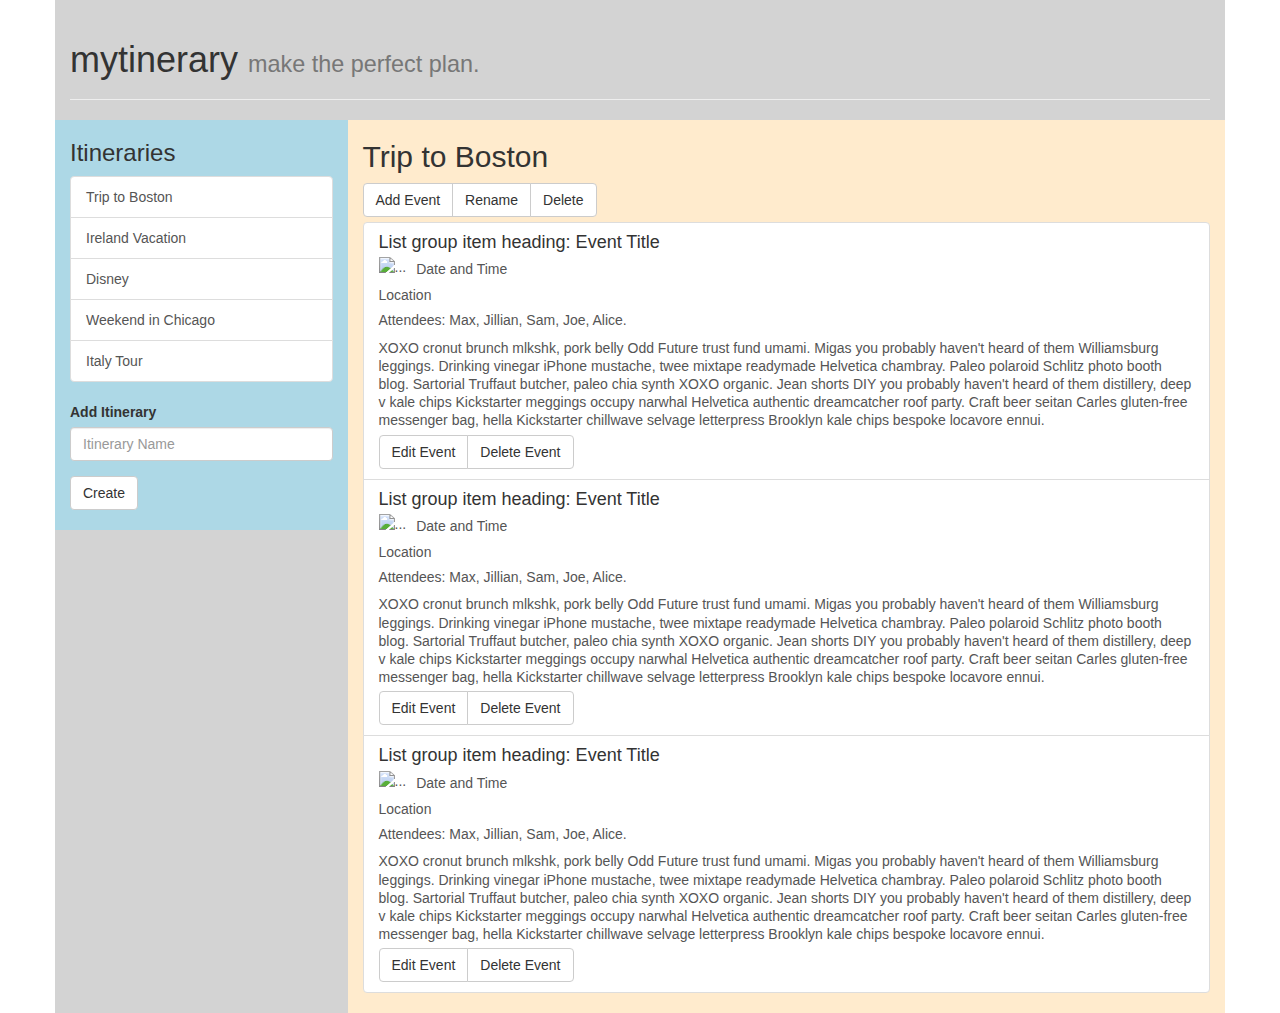
==== index.html @ 27f086e8 "Added basic html and css styling" ====
<!DOCTYPE html>
<html>
<head>
  <meta charset="utf-8">
  <meta http-equiv="X-UA-Compatible" content="IE=edge">
  <title>mytinerary</title>

  <link href="https://maxcdn.bootstrapcdn.com/bootstrap/3.3.4/css/bootstrap.min.css" rel="stylesheet">
  <script src="https://ajax.googleapis.com/ajax/libs/jquery/2.1.4/jquery.min.js"></script>
  <script src="https://maxcdn.bootstrapcdn.com/bootstrap/3.3.4/js/bootstrap.min.js"></script>
  <link rel="stylesheet" href="styles/main.css">
  <link rel="stylesheet" href="styles/responsive.css">

</head>
<body>

<div class="container">

  <div class="page-header">
    <h1>mytinerary <small>make the perfect plan.</small></h1>
  </div>

  <div class="row">

    <div id="leftbar-create-event" class="leftbar col-md-3">
      <h4 id="create-event-header">Create New Event</h4>
      <form>
        <div class="form-group">
          <label for="event-title">Event Title</label>
          <input type="" class="form-control" id="event-title" placeholder="Enter title">
        </div>
        <div class="form-group">
          <label for="event-date">Date</label>
          <input type="" class="form-control date-picker" id="event-date" placeholder="Date">
        </div>
        <div class="form-group">
          <label for="end-time">Start Time</label>
          <input type="" class="form-control" id="start-time" placeholder="Start Time">
        </div>
        <div class="form-group">
          <label for="end-time">End Time</label>
          <input type="" class="form-control" id="end-time" placeholder="End Time">
        </div>
        <div class="form-group">
          <label for="location">Location</label>
          <input type="" class="form-control" id="location" placeholder="Location">
        </div>
        <div class="form-group">
          <label for="attendees">Attendees</label>
          <input type="" class="form-control" id="attendees" placeholder="Attendees">
        </div>
        <div class="form-group">
          <label for="description">Description</label>
          <textarea class="form-control" rows="3"></textarea>
        </div>

        <div class="form-group">
          <label for="upload-image">Upload Event Image</label>
          <input type="file" id="upload-image">
          <p class="help-block">Example block-level help text here.</p>
        </div>
        <div class="checkbox">
          <label>
            <input type="checkbox"> Check me out
          </label>
        </div>
        <button type="submit" class="btn btn-default" id="submit-btn">Submit</button>
      </form>
    </div>


    <div id="leftbar-itineraries-list" class="leftbar col-md-3">
      <h3 id="itineraries-list-header">Itineraries</h3>
      <div class="list-group">
        <!-- Can add 'active' class to for selected styling -->
        <a href="#" class="list-group-item">Trip to Boston</a>
        <a href="#" class="list-group-item">Ireland Vacation</a>
        <a href="#" class="list-group-item">Disney</a>
        <a href="#" class="list-group-item">Weekend in Chicago</a>
        <a href="#" class="list-group-item">Italy Tour</a>
      </div>
      <div class="form-group">
          <label for="event-title">Add Itinerary</label>
          <input type="" class="form-control" id="event-title" placeholder="Itinerary Name">
      </div>
      <button type="" class="btn btn-default" id="new-itinerary-btn">Create</button>


    </div>








    <div id="main" class="col-md-9">
      <div>
        <h2>Trip to Boston</h2>
        <div class="btn-group" role="group" aria-label="..." id="itinerary-btns">
          <button type="button" class="btn btn-default" id="add-event-btn">Add Event</button>
          <button type="button" class="btn btn-default" id="edit-name-btn">Rename</button>
          <button type="button" class="btn btn-default" id="delete-itinerary-btn">Delete</button>
        </div>
      </div>

      <div class="list-group">
          <a href="#" class="list-group-item">
            <h4 class="list-group-item-heading">List group item heading: Event Title</h4>
            <div class="media-left">
                <img class="media-object" src="http://placehold.it/100x100" alt="...">
            </div>
            <h5>Date and Time</h5>
            <h5>Location</h5>
            <h5>Attendees: Max, Jillian, Sam, Joe, Alice.</h5>

            <p class="list-group-item-text">XOXO cronut brunch mlkshk, pork belly Odd Future trust fund umami. Migas you probably haven't heard of them Williamsburg leggings. Drinking vinegar iPhone mustache, twee mixtape readymade Helvetica chambray. Paleo polaroid Schlitz photo booth blog. Sartorial Truffaut butcher, paleo chia synth XOXO organic. Jean shorts DIY you probably haven't heard of them distillery, deep v kale chips Kickstarter meggings occupy narwhal Helvetica authentic dreamcatcher roof party. Craft beer seitan Carles gluten-free messenger bag, hella Kickstarter chillwave selvage letterpress Brooklyn kale chips bespoke locavore ennui.</p>

            <div class="btn-group" role="group" aria-label="..." id="event-btns">
              <button type="button" class="btn btn-default" id="edit-event-btn">Edit Event</button>
              <button type="button" class="btn btn-default" id="delete-event-btn">Delete Event</button>
            </div>
          </a>

          <a href="#" class="list-group-item">
            <h4 class="list-group-item-heading">List group item heading: Event Title</h4>
            <div class="media-left">
                <img class="media-object" src="http://placehold.it/100x100" alt="...">
            </div>
            <h5>Date and Time</h5>
            <h5>Location</h5>
            <h5>Attendees: Max, Jillian, Sam, Joe, Alice.</h5>

            <p class="list-group-item-text">XOXO cronut brunch mlkshk, pork belly Odd Future trust fund umami. Migas you probably haven't heard of them Williamsburg leggings. Drinking vinegar iPhone mustache, twee mixtape readymade Helvetica chambray. Paleo polaroid Schlitz photo booth blog. Sartorial Truffaut butcher, paleo chia synth XOXO organic. Jean shorts DIY you probably haven't heard of them distillery, deep v kale chips Kickstarter meggings occupy narwhal Helvetica authentic dreamcatcher roof party. Craft beer seitan Carles gluten-free messenger bag, hella Kickstarter chillwave selvage letterpress Brooklyn kale chips bespoke locavore ennui.</p>

            <div class="btn-group" role="group" aria-label="..." id="event-btns">
              <button type="button" class="btn btn-default" id="edit-event-btn">Edit Event</button>
              <button type="button" class="btn btn-default" id="delete-event-btn">Delete Event</button>
            </div>
          </a>

          <a href="#" class="list-group-item">
            <h4 class="list-group-item-heading">List group item heading: Event Title</h4>
            <div class="media-left">
                <img class="media-object" src="http://placehold.it/100x100" alt="...">
            </div>
            <h5>Date and Time</h5>
            <h5>Location</h5>
            <h5>Attendees: Max, Jillian, Sam, Joe, Alice.</h5>

            <p class="list-group-item-text">XOXO cronut brunch mlkshk, pork belly Odd Future trust fund umami. Migas you probably haven't heard of them Williamsburg leggings. Drinking vinegar iPhone mustache, twee mixtape readymade Helvetica chambray. Paleo polaroid Schlitz photo booth blog. Sartorial Truffaut butcher, paleo chia synth XOXO organic. Jean shorts DIY you probably haven't heard of them distillery, deep v kale chips Kickstarter meggings occupy narwhal Helvetica authentic dreamcatcher roof party. Craft beer seitan Carles gluten-free messenger bag, hella Kickstarter chillwave selvage letterpress Brooklyn kale chips bespoke locavore ennui.</p>

            <div class="btn-group" role="group" aria-label="..." id="event-btns">
              <button type="button" class="btn btn-default" id="edit-event-btn">Edit Event</button>
              <button type="button" class="btn btn-default" id="delete-event-btn">Delete Event</button>
            </div>
          </a>












      </div>

















    </div>


  </div>







</div>

<script src="js/app.js" type="text/javascript" charset="utf-8" async defer></script>
<script src="js/event.js" type="text/javascript" charset="utf-8" async defer></script>
<script src="js/itinerary.js" type="text/javascript" charset="utf-8" async defer></script>
</body>
</html>
---- styles/main.css ----
/********************
POSITIONING
********************/

.container {
  height: 100%;
}

.row {
  height: 100%;
}

#main {
  height: 100%;
}

#itinerary-btns {
  margin-bottom: 5px;
}

#event-btns {
  margin-top: 5px;
}

.leftbar {
  height: 100%;
}

#itineraries-list-header {
  margin-top: 20px;
}

#create-event-header {
  margin-top: 30px;
}

.media-left {
  float:left;
}

#submit-btn {
  margin-bottom: 20px;
}

#new-itinerary-btn {
  margin-bottom: 20px;
}



/********************
STYLING
********************/

.container {
  background-color: lightgrey;
}

#main {
  background-color: blanchedalmond;
}

.leftbar {
  background-color: lightblue;
}
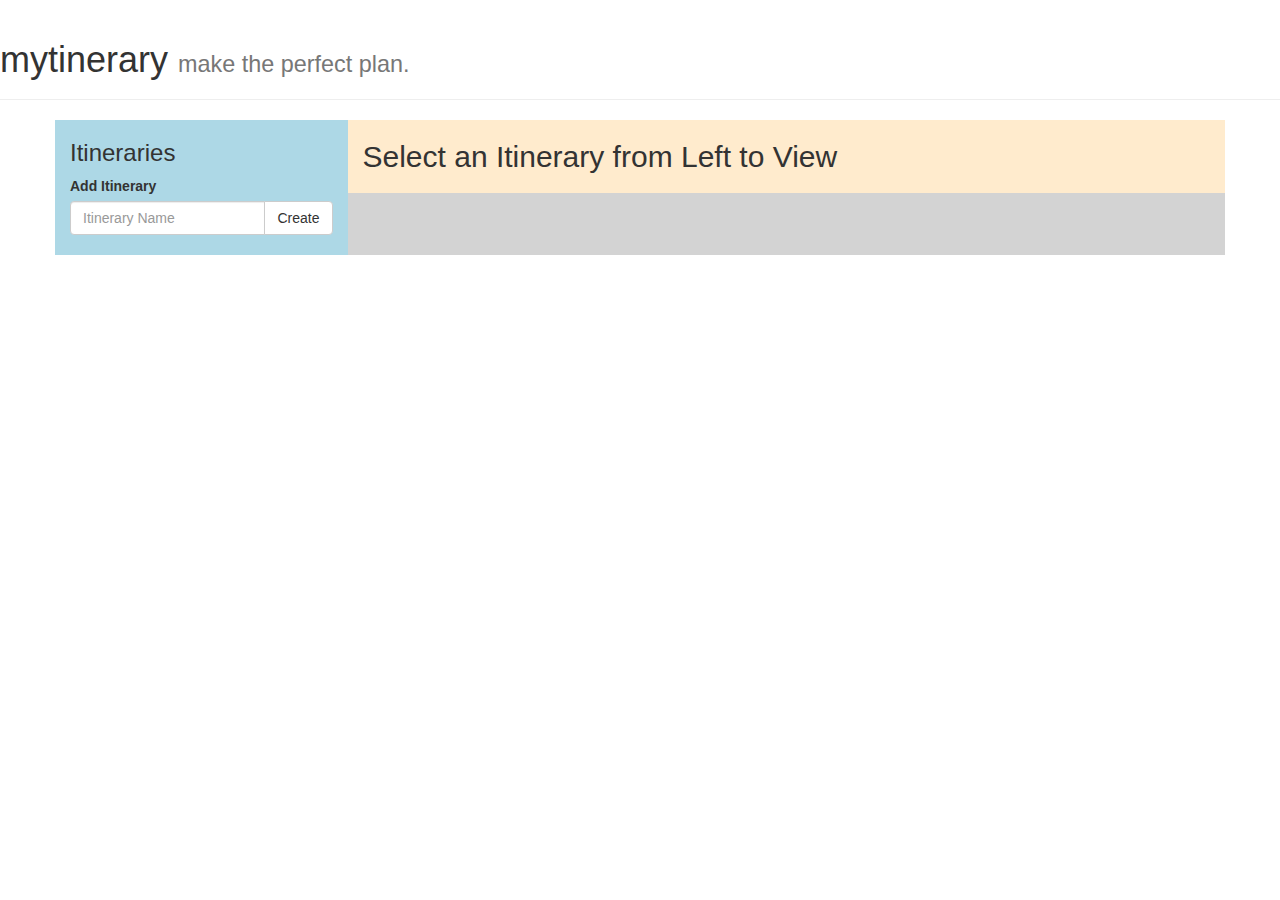
==== commit a48d72b3: "added all functionality for itineraries and added fade effects" ====
--- a/index.html
+++ b/index.html
@@ -7,200 +7,162 @@
 
   <link href="https://maxcdn.bootstrapcdn.com/bootstrap/3.3.4/css/bootstrap.min.css" rel="stylesheet">
   <script src="https://ajax.googleapis.com/ajax/libs/jquery/2.1.4/jquery.min.js"></script>
-  <script src="https://maxcdn.bootstrapcdn.com/bootstrap/3.3.4/js/bootstrap.min.js"></script>
   <link rel="stylesheet" href="styles/main.css">
-  <link rel="stylesheet" href="styles/responsive.css">
 
 </head>
 <body>
 
-<div class="container">
-
+  <!-- PAGE HEADER -->
   <div class="page-header">
     <h1>mytinerary <small>make the perfect plan.</small></h1>
   </div>
 
-  <div class="row">
+  <div class="container">
 
-    <div id="leftbar-create-event" class="leftbar col-md-3">
-      <h4 id="create-event-header">Create New Event</h4>
-      <form>
-        <div class="form-group">
-          <label for="event-title">Event Title</label>
-          <input type="" class="form-control" id="event-title" placeholder="Enter title">
-        </div>
-        <div class="form-group">
-          <label for="event-date">Date</label>
-          <input type="" class="form-control date-picker" id="event-date" placeholder="Date">
-        </div>
-        <div class="form-group">
-          <label for="end-time">Start Time</label>
-          <input type="" class="form-control" id="start-time" placeholder="Start Time">
-        </div>
-        <div class="form-group">
-          <label for="end-time">End Time</label>
-          <input type="" class="form-control" id="end-time" placeholder="End Time">
-        </div>
-        <div class="form-group">
-          <label for="location">Location</label>
-          <input type="" class="form-control" id="location" placeholder="Location">
-        </div>
-        <div class="form-group">
-          <label for="attendees">Attendees</label>
-          <input type="" class="form-control" id="attendees" placeholder="Attendees">
-        </div>
-        <div class="form-group">
-          <label for="description">Description</label>
-          <textarea class="form-control" rows="3"></textarea>
+    <div class="row">
+
+      <!-- LEFTBAR 1: ITINERARY LIST -->
+      <div id="leftbar-itineraries-list" class="leftbar col-md-3">
+        <h3 id="itineraries-list-header">Itineraries</h3>
+
+        <!-- Form for adding new Itinerary -->
+        <label for="add-itinerary">Add Itinerary</label>
+        <div class="input-group" id="new-itinerary-container">
+          <input type="text" class="form-control" placeholder="Itinerary Name" id="itinerary-name">
+          <span class="input-group-btn">
+            <button class="btn btn-default" type="button" id="itinerary-create-btn">Create</button>
+          </span>
         </div>
 
-        <div class="form-group">
-          <label for="upload-image">Upload Event Image</label>
-          <input type="file" id="upload-image">
-          <p class="help-block">Example block-level help text here.</p>
+        <!-- Sample Itinerary List-->
+     <!--    <div class="list-group"> -->
+          <!-- Can add 'active' class to for selected styling -->
+       <!--    <a href="#" class="list-group-item">Placeholder Itinerary</a>
+        </div> -->
+
+        <!-- Template Itinerary List -->
+        <div id="itinerary-list" class="list-group">
         </div>
-        <div class="checkbox">
-          <label>
-            <input type="checkbox"> Check me out
-          </label>
-        </div>
-        <button type="submit" class="btn btn-default" id="submit-btn">Submit</button>
-      </form>
-    </div>
-
-
-    <div id="leftbar-itineraries-list" class="leftbar col-md-3">
-      <h3 id="itineraries-list-header">Itineraries</h3>
-      <div class="list-group">
-        <!-- Can add 'active' class to for selected styling -->
-        <a href="#" class="list-group-item">Trip to Boston</a>
-        <a href="#" class="list-group-item">Ireland Vacation</a>
-        <a href="#" class="list-group-item">Disney</a>
-        <a href="#" class="list-group-item">Weekend in Chicago</a>
-        <a href="#" class="list-group-item">Italy Tour</a>
-      </div>
-      <div class="form-group">
-          <label for="event-title">Add Itinerary</label>
-          <input type="" class="form-control" id="event-title" placeholder="Itinerary Name">
-      </div>
-      <button type="" class="btn btn-default" id="new-itinerary-btn">Create</button>
-
-
-    </div>
-
-
-
-
-
-
-
-
-    <div id="main" class="col-md-9">
-      <div>
-        <h2>Trip to Boston</h2>
-        <div class="btn-group" role="group" aria-label="..." id="itinerary-btns">
-          <button type="button" class="btn btn-default" id="add-event-btn">Add Event</button>
-          <button type="button" class="btn btn-default" id="edit-name-btn">Rename</button>
-          <button type="button" class="btn btn-default" id="delete-itinerary-btn">Delete</button>
-        </div>
-      </div>
-
-      <div class="list-group">
-          <a href="#" class="list-group-item">
-            <h4 class="list-group-item-heading">List group item heading: Event Title</h4>
-            <div class="media-left">
-                <img class="media-object" src="http://placehold.it/100x100" alt="...">
-            </div>
-            <h5>Date and Time</h5>
-            <h5>Location</h5>
-            <h5>Attendees: Max, Jillian, Sam, Joe, Alice.</h5>
-
-            <p class="list-group-item-text">XOXO cronut brunch mlkshk, pork belly Odd Future trust fund umami. Migas you probably haven't heard of them Williamsburg leggings. Drinking vinegar iPhone mustache, twee mixtape readymade Helvetica chambray. Paleo polaroid Schlitz photo booth blog. Sartorial Truffaut butcher, paleo chia synth XOXO organic. Jean shorts DIY you probably haven't heard of them distillery, deep v kale chips Kickstarter meggings occupy narwhal Helvetica authentic dreamcatcher roof party. Craft beer seitan Carles gluten-free messenger bag, hella Kickstarter chillwave selvage letterpress Brooklyn kale chips bespoke locavore ennui.</p>
-
-            <div class="btn-group" role="group" aria-label="..." id="event-btns">
-              <button type="button" class="btn btn-default" id="edit-event-btn">Edit Event</button>
-              <button type="button" class="btn btn-default" id="delete-event-btn">Delete Event</button>
-            </div>
-          </a>
-
-          <a href="#" class="list-group-item">
-            <h4 class="list-group-item-heading">List group item heading: Event Title</h4>
-            <div class="media-left">
-                <img class="media-object" src="http://placehold.it/100x100" alt="...">
-            </div>
-            <h5>Date and Time</h5>
-            <h5>Location</h5>
-            <h5>Attendees: Max, Jillian, Sam, Joe, Alice.</h5>
-
-            <p class="list-group-item-text">XOXO cronut brunch mlkshk, pork belly Odd Future trust fund umami. Migas you probably haven't heard of them Williamsburg leggings. Drinking vinegar iPhone mustache, twee mixtape readymade Helvetica chambray. Paleo polaroid Schlitz photo booth blog. Sartorial Truffaut butcher, paleo chia synth XOXO organic. Jean shorts DIY you probably haven't heard of them distillery, deep v kale chips Kickstarter meggings occupy narwhal Helvetica authentic dreamcatcher roof party. Craft beer seitan Carles gluten-free messenger bag, hella Kickstarter chillwave selvage letterpress Brooklyn kale chips bespoke locavore ennui.</p>
-
-            <div class="btn-group" role="group" aria-label="..." id="event-btns">
-              <button type="button" class="btn btn-default" id="edit-event-btn">Edit Event</button>
-              <button type="button" class="btn btn-default" id="delete-event-btn">Delete Event</button>
-            </div>
-          </a>
-
-          <a href="#" class="list-group-item">
-            <h4 class="list-group-item-heading">List group item heading: Event Title</h4>
-            <div class="media-left">
-                <img class="media-object" src="http://placehold.it/100x100" alt="...">
-            </div>
-            <h5>Date and Time</h5>
-            <h5>Location</h5>
-            <h5>Attendees: Max, Jillian, Sam, Joe, Alice.</h5>
-
-            <p class="list-group-item-text">XOXO cronut brunch mlkshk, pork belly Odd Future trust fund umami. Migas you probably haven't heard of them Williamsburg leggings. Drinking vinegar iPhone mustache, twee mixtape readymade Helvetica chambray. Paleo polaroid Schlitz photo booth blog. Sartorial Truffaut butcher, paleo chia synth XOXO organic. Jean shorts DIY you probably haven't heard of them distillery, deep v kale chips Kickstarter meggings occupy narwhal Helvetica authentic dreamcatcher roof party. Craft beer seitan Carles gluten-free messenger bag, hella Kickstarter chillwave selvage letterpress Brooklyn kale chips bespoke locavore ennui.</p>
-
-            <div class="btn-group" role="group" aria-label="..." id="event-btns">
-              <button type="button" class="btn btn-default" id="edit-event-btn">Edit Event</button>
-              <button type="button" class="btn btn-default" id="delete-event-btn">Delete Event</button>
-            </div>
-          </a>
-
-
-
-
-
-
-
-
-
 
 
 
       </div>
 
+      <!-- LEFTBAR 2: NEW EVENT FORM -->
+      <div id="leftbar-create-event" class="leftbar col-md-3">
+        <h4 id="create-event-header">Create New Event</h4>
+        <form>
+          <div class="form-group">
+            <label for="event-title">Event Title</label>
+            <input type="" class="form-control create-event-input" id="event-title" placeholder="Enter title">
+          </div>
+          <div class="form-group">
+            <label for="event-date">Date</label>
+            <input type="" class="form-control create-event-input" id="event-date" placeholder="Date">
+          </div>
+          <div class="form-group">
+            <label for="end-time">Start Time</label>
+            <input type="" class="form-control create-event-input" id="start-time" placeholder="Start Time">
+          </div>
+          <div class="form-group">
+            <label for="end-time">End Time</label>
+            <input type="" class="form-control create-event-input" id="end-time" placeholder="End Time">
+          </div>
+          <div class="form-group">
+            <label for="location">Location</label>
+            <input type="" class="form-control create-event-input" id="location" placeholder="Location">
+          </div>
+          <div class="form-group">
+            <label for="attendees">Attendees</label>
+            <input type="" class="form-control create-event-input" id="attendees" placeholder="Attendees">
+          </div>
+          <div class="form-group">
+            <label for="description">Description</label>
+            <textarea class="form-control create-event-input" rows="3" id="desc"></textarea>
+          </div>
+
+          <div class="form-group">
+            <label for="upload-image">Upload Event Image</label>
+            <input type="file" id="upload-image">
+            <p class="help-block">Image size must be less than 100MB.</p>
+          </div>
+          <div class="btn-group" role="group" aria-label="..." id="event-create-btns">
+            <button type="submit" class="btn btn-default" id="event-submit-btn">Submit</button>
+            <button type="submit" class="btn btn-default" id="event-cancel-btn">Cancel</button>
+          </div>
+        </form>
+      </div>
+
+
+      <!-- MAIN: FULL ITINERARY VIEW -->
+      <div id="main" class="col-md-9">
+
+        <!-- Button Grouping -->
+        <div id="itinerary-btn-container">
+          <div class="btn-group" role="group" aria-label="..." id="itinerary-btns">
+            <button type="button" class="btn btn-default" id="add-event-btn">Add Event</button>
+            <button type="button" class="btn btn-default" id="edit-name-btn">Rename</button>
+            <button type="button" class="btn btn-default" id="delete-itinerary-btn">Delete</button>
+          </div>
+
+          <div class="input-group" id="rename-itinerary-container">
+            <input type="text" class="form-control" placeholder="New Itinerary Name" id="rename-itinerary-input">
+            <span class="input-group-btn">
+              <button class="btn btn-default" type="button" id="rename-submit-btn">Submit</button>
+            </span>
+          </div>
+        </div>
 
 
 
+        <div id="itinerary-container">
+
+          <!-- Sample Full Itinerary View-->
+          <!-- <h2>Sample Itinerary Title</h2>
+            <div class="list-group">
+                <a href="#" class="list-group-item">
+                  <h4 class="list-group-item-heading">Sample Event Title</h4>
+                  <div class="media-left">
+                      <img class="media-object" src="http://placehold.it/100x100" alt="...">
+                  </div>
+                  <h5>Date and Time</h5>
+                  <h5>Location</h5>
+                  <h5>Attendees: Sample attendees list</h5>
+                  <p class="list-group-item-text">XOXO cronut brunch mlkshk, pork belly Odd Future trust fund umami. Migas you probably haven't heard of them Williamsburg leggings. Drinking vinegar iPhone mustache, twee mixtape readymade Helvetica chambray. Paleo polaroid Schlitz photo booth blog. Sartorial Truffaut butcher, paleo chia synth XOXO organic. Jean shorts DIY you probably haven't heard of them distillery, deep v kale chips Kickstarter meggings occupy narwhal Helvetica authentic dreamcatcher roof party. Craft beer seitan Carles gluten-free messenger bag, hella Kickstarter chillwave selvage letterpress Brooklyn kale chips bespoke locavore ennui.</p>
+                  <div class="btn-group" role="group" aria-label="..." id="event-btns">
+                    <button type="button" class="btn btn-default" id="edit-event-btn">Edit Event</button>
+                    <button type="button" class="btn btn-default" id="delete-event-btn">Delete Event</button>
+                  </div>
+                </a>
+            </div> -->
+            <!-- End Sample Full Itinerary View -->
+
+            <!-- Template Full Itinerary View -->
+            <div id="itinerary-header-name">
+              <h2>Select an Itinerary from Left to View</h2>
+            </div>
+            <div class="list-group" id="itinerary-body-events">
+              <div id="current-event">
+              </div>
+            </div>
+
+        <!-- Closing for itinerary container -->
+        </div>
 
 
+      <!-- Closing tag for #main div -->
+      </div>
 
-
-
-
-
-
-
-
-
-
-
+    <!-- Closing tag for #row div -->
     </div>
 
-
+  <!-- Closing tag for #container div -->
   </div>
 
+  <script src="js/app.js" type="text/javascript" charset="utf-8" async defer></script>
+  <script src="js/itinerary_list.js" type="text/javascript" charset="utf-8" async defer></script>
+  <script src="js/itinerary.js" type="text/javascript" charset="utf-8" async defer></script>
+  <script src="js/event.js" type="text/javascript" charset="utf-8" async defer></script>
 
-
-
-
-
-
-</div>
-
-<script src="js/app.js" type="text/javascript" charset="utf-8" async defer></script>
-<script src="js/event.js" type="text/javascript" charset="utf-8" async defer></script>
-<script src="js/itinerary.js" type="text/javascript" charset="utf-8" async defer></script>
 </body>
 </html>
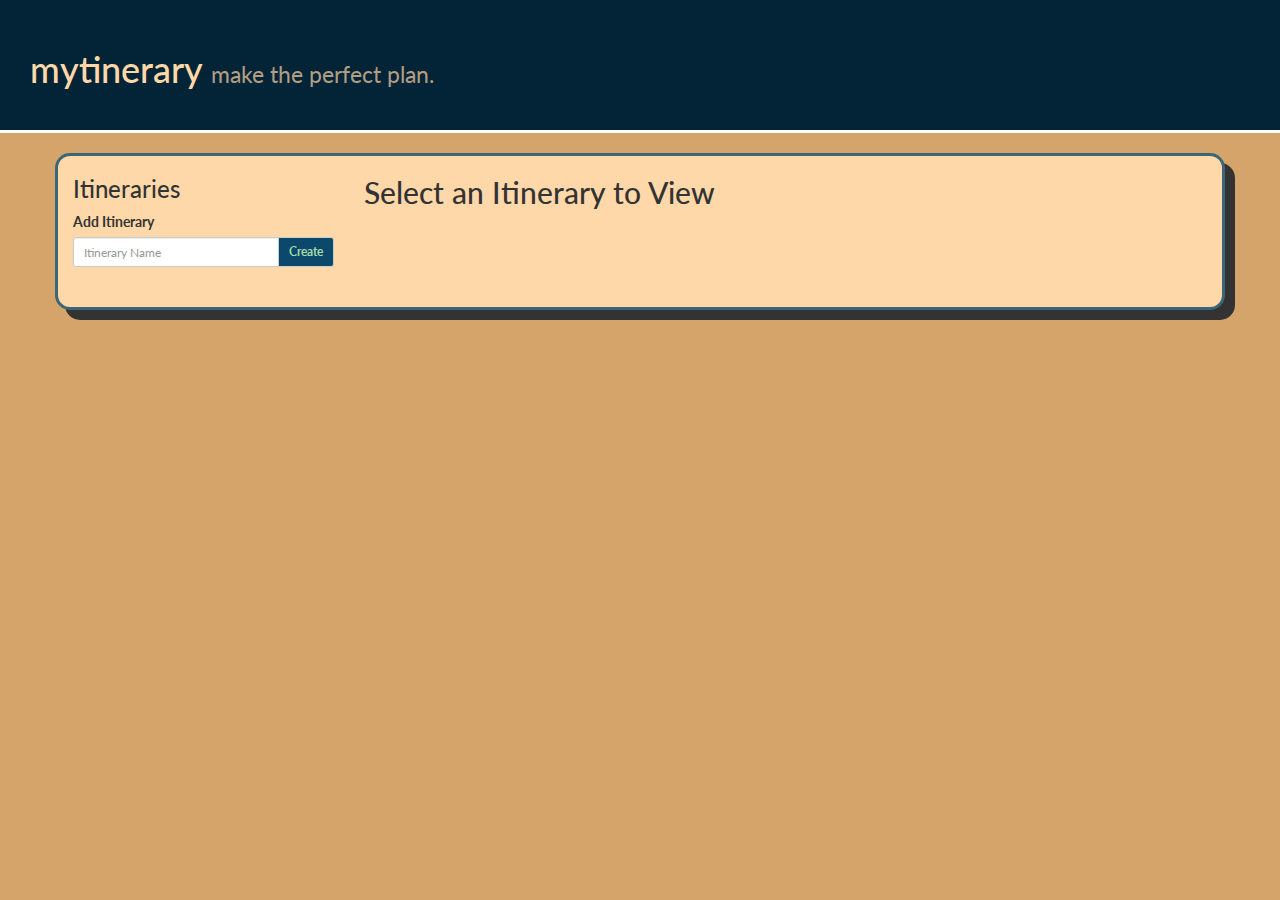
==== commit 64c401bc: "refactored js and finished frontend design" ====
--- a/index.html
+++ b/index.html
@@ -7,113 +7,104 @@
 
   <link href="https://maxcdn.bootstrapcdn.com/bootstrap/3.3.4/css/bootstrap.min.css" rel="stylesheet">
   <script src="https://ajax.googleapis.com/ajax/libs/jquery/2.1.4/jquery.min.js"></script>
+  <link href='http://fonts.googleapis.com/css?family=Lato' rel='stylesheet' type='text/css'>
   <link rel="stylesheet" href="styles/main.css">
 
 </head>
 <body>
 
   <!-- PAGE HEADER -->
-  <div class="page-header">
-    <h1>mytinerary <small>make the perfect plan.</small></h1>
+  <div class="page-header" id="header">
+    <h1>mytinerary <small id="subtitle">make the perfect plan.</small></h1>
   </div>
 
-  <div class="container">
+  <div class="container wrapper">
 
     <div class="row">
 
       <!-- LEFTBAR 1: ITINERARY LIST -->
-      <div id="leftbar-itineraries-list" class="leftbar col-md-3">
+      <div id="leftbar-itineraries-list" class="leftbar col-sm-3">
         <h3 id="itineraries-list-header">Itineraries</h3>
 
         <!-- Form for adding new Itinerary -->
         <label for="add-itinerary">Add Itinerary</label>
-        <div class="input-group" id="new-itinerary-container">
+        <div class="input-group input-group-sm" id="new-itinerary-container">
           <input type="text" class="form-control" placeholder="Itinerary Name" id="itinerary-name">
           <span class="input-group-btn">
             <button class="btn btn-default" type="button" id="itinerary-create-btn">Create</button>
           </span>
         </div>
 
-        <!-- Sample Itinerary List-->
-     <!--    <div class="list-group"> -->
-          <!-- Can add 'active' class to for selected styling -->
-       <!--    <a href="#" class="list-group-item">Placeholder Itinerary</a>
-        </div> -->
-
         <!-- Template Itinerary List -->
         <div id="itinerary-list" class="list-group">
         </div>
 
-
-
       </div>
 
       <!-- LEFTBAR 2: NEW EVENT FORM -->
-      <div id="leftbar-create-event" class="leftbar col-md-3">
+      <div id="leftbar-create-event" class="leftbar col-sm-3">
         <h4 id="create-event-header">Create New Event</h4>
         <form>
-          <div class="form-group">
+          <div class="form-group form-group-sm">
             <label for="event-title">Event Title</label>
             <input type="" class="form-control create-event-input" id="event-title" placeholder="Enter title">
           </div>
-          <div class="form-group">
+          <div class="form-group form-group-sm">
             <label for="event-date">Date</label>
             <input type="" class="form-control create-event-input" id="event-date" placeholder="Date">
           </div>
-          <div class="form-group">
+          <div class="form-group form-group-sm">
             <label for="end-time">Start Time</label>
             <input type="" class="form-control create-event-input" id="start-time" placeholder="Start Time">
           </div>
-          <div class="form-group">
+          <div class="form-group form-group-sm">
             <label for="end-time">End Time</label>
             <input type="" class="form-control create-event-input" id="end-time" placeholder="End Time">
           </div>
-          <div class="form-group">
+          <div class="form-group form-group-sm">
             <label for="location">Location</label>
             <input type="" class="form-control create-event-input" id="location" placeholder="Location">
           </div>
-          <div class="form-group">
+          <div class="form-group form-group-sm">
             <label for="attendees">Attendees</label>
             <input type="" class="form-control create-event-input" id="attendees" placeholder="Attendees">
           </div>
-          <div class="form-group">
+          <div class="form-group form-group-sm">
             <label for="description">Description</label>
             <textarea class="form-control create-event-input" rows="3" id="desc"></textarea>
           </div>
 
-          <div class="form-group">
+          <div class="form-group form-group-sm">
             <label for="upload-image">Upload Event Image</label>
             <input type="file" id="upload-image">
             <p class="help-block">Image size must be less than 100MB.</p>
           </div>
           <div class="btn-group" role="group" aria-label="..." id="event-create-btns">
-            <button type="submit" class="btn btn-default" id="event-submit-btn">Submit</button>
-            <button type="submit" class="btn btn-default" id="event-cancel-btn">Cancel</button>
+            <button type="submit" class="btn btn-default btn-sm" id="event-submit-btn">Submit</button>
+            <button type="submit" class="btn btn-default btn-sm" id="event-cancel-btn">Cancel</button>
           </div>
         </form>
       </div>
 
 
       <!-- MAIN: FULL ITINERARY VIEW -->
-      <div id="main" class="col-md-9">
-
+      <div id="main" class="col-sm-9">
         <!-- Button Grouping -->
         <div id="itinerary-btn-container">
-          <div class="btn-group" role="group" aria-label="..." id="itinerary-btns">
+          <div class="btn-group btn-group-sm" role="group" aria-label="..." id="itinerary-btns">
             <button type="button" class="btn btn-default" id="add-event-btn">Add Event</button>
             <button type="button" class="btn btn-default" id="edit-name-btn">Rename</button>
             <button type="button" class="btn btn-default" id="delete-itinerary-btn">Delete</button>
           </div>
 
-          <div class="input-group" id="rename-itinerary-container">
-            <input type="text" class="form-control" placeholder="New Itinerary Name" id="rename-itinerary-input">
+          <div class="input-group input-group-sm" id="rename-itinerary-container">
+            <input type="text" class="form-control" placeholder="New Name" id="rename-itinerary-input">
             <span class="input-group-btn">
               <button class="btn btn-default" type="button" id="rename-submit-btn">Submit</button>
+              <button class="btn btn-default" type="button" id="cancel-rename-btn">Cancel</button>
             </span>
           </div>
         </div>
-
-
 
         <div id="itinerary-container">
 
@@ -139,7 +130,7 @@
 
             <!-- Template Full Itinerary View -->
             <div id="itinerary-header-name">
-              <h2>Select an Itinerary from Left to View</h2>
+              <h2>Select an Itinerary to View</h2>
             </div>
             <div class="list-group" id="itinerary-body-events">
               <div id="current-event">
@@ -148,7 +139,6 @@
 
         <!-- Closing for itinerary container -->
         </div>
-
 
       <!-- Closing tag for #main div -->
       </div>
@@ -159,10 +149,11 @@
   <!-- Closing tag for #container div -->
   </div>
 
-  <script src="js/app.js" type="text/javascript" charset="utf-8" async defer></script>
+
   <script src="js/itinerary_list.js" type="text/javascript" charset="utf-8" async defer></script>
   <script src="js/itinerary.js" type="text/javascript" charset="utf-8" async defer></script>
   <script src="js/event.js" type="text/javascript" charset="utf-8" async defer></script>
+  <script src="js/app.js" type="text/javascript" charset="utf-8" async defer></script>
 
 </body>
 </html>
--- a/styles/main.css
+++ b/styles/main.css
@@ -2,47 +2,71 @@
 POSITIONING
 ********************/
 
+/* Overall Positioning */
+.page-header {
+  height: 100px;
+  padding-left: 30px
+}
+
 .container {
   height: 100%;
+  margin-bottom: 50px;
 }
 
 .row {
   height: 100%;
 }
 
+/* Main: Itinerary View */
 #main {
   height: 100%;
 }
 
+#itinerary-btn-container {
+  margin-top: 20px
+}
+
 #itinerary-btns {
   margin-bottom: 5px;
+  float: right;
 }
 
 #event-btns {
-  margin-top: 5px;
+  margin-top: 10px;
 }
 
-.leftbar {
-  height: 100%;
-}
-
-#itineraries-list-header {
-  margin-top: 20px;
-}
-
-#create-event-header {
-  margin-top: 30px;
+#rename-itinerary-container {
+  float: right;
+  width: 250px;
+  margin-right: 15px;
 }
 
 .media-left {
   float:left;
 }
 
-#submit-btn {
+/* Leftbar: Both */
+.leftbar {
+  height: 100%;
+}
+
+/* Leftbar 1: Itinerary List */
+
+#itineraries-list-header {
+  margin-top: 20px;
+}
+
+#itinerary-create-btn {
   margin-bottom: 20px;
 }
 
-#new-itinerary-btn {
+
+/* Leftbar 2: Create New Event */
+#create-event-header {
+  margin-top: 30px;
+}
+
+#event-submit-btn {
   margin-bottom: 20px;
 }
 
@@ -52,14 +76,54 @@
 STYLING
 ********************/
 
-.container {
-  background-color: lightgrey;
+body {
+  background-color: rgb(212, 164, 106);
+  font-family: 'Lato', sans-serif;
+  text-shadow: 0.25 0.25px;
 }
 
-#main {
-  background-color: blanchedalmond;
+#header {
+  background-color: rgb(3, 36, 54);
+  margin-top: 0;
+  padding-top: 30px;
+  padding-bottom: 100px;
+  border-bottom: 3px solid white;
+  color: rgb(255, 216, 170);
 }
 
-.leftbar {
-  background-color: lightblue;
+#subtitle {
+  color: rgba(255, 216, 170,0.7);
 }
+
+.wrapper {
+  border-radius: 15px;
+  background-color: rgb(255, 216, 170);
+  border: 3px solid rgba(11,72,107,0.8);
+  box-shadow: 10px 10px;
+}
+
+.row {
+  border-radius: 20px;
+}
+
+.list-group-item {
+  background-color: rgb(20, 61, 83);
+  color: rgb(255, 216, 170);
+}
+
+#itinerary-body-events {
+  box-shadow: 5px 5px;
+}
+
+.btn {
+  background-color: rgb(11,72,107);
+  color: rgb(168,219,168);
+  font-weight: bold;
+}
+
+.btn:hover {
+  color: black;
+  background-color: rgba(59,134,134,0.6);
+  font-weight: bold;
+}
+
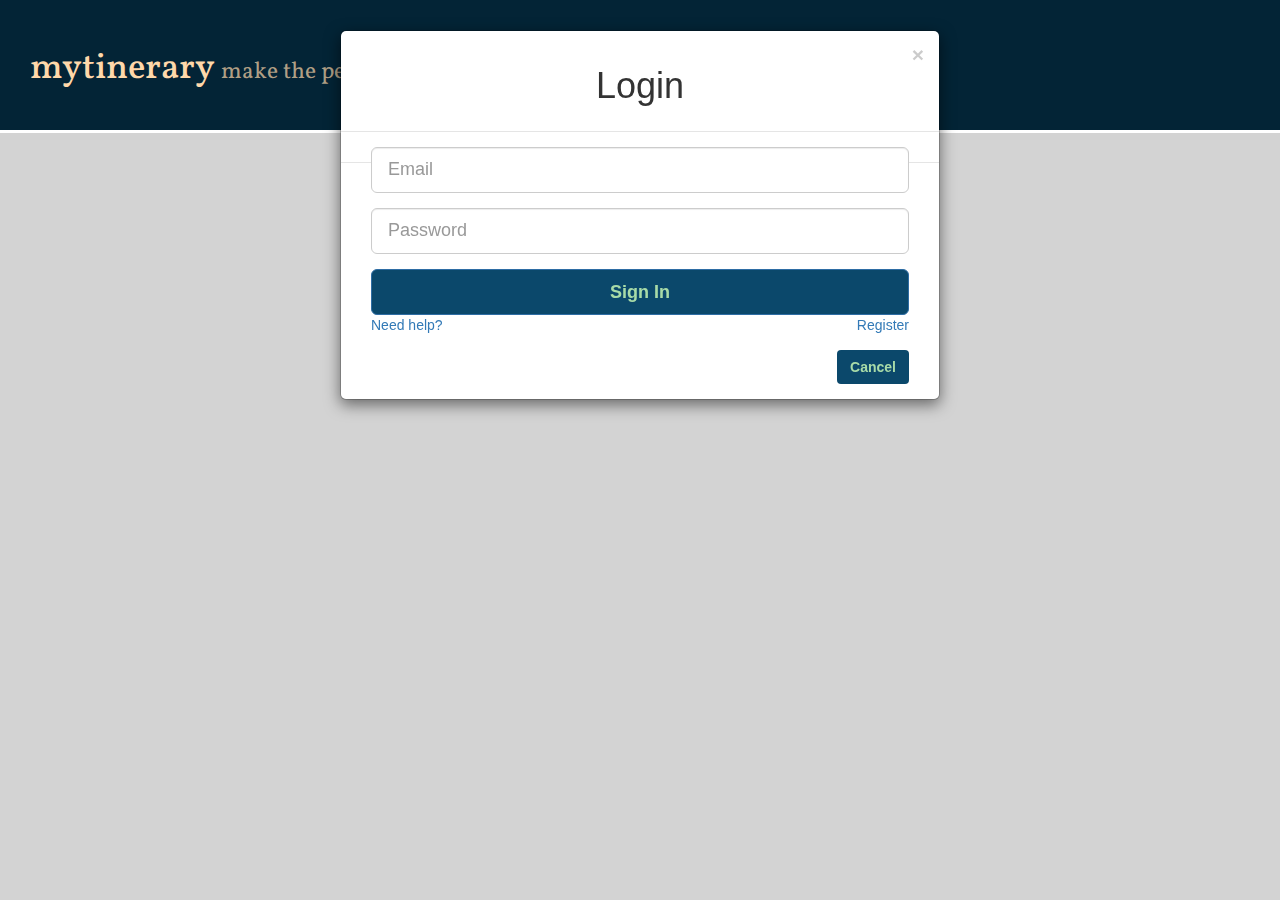
==== commit 6d258be9: "completed app" ====
--- a/index.html
+++ b/index.html
@@ -7,18 +7,52 @@
 
   <link href="https://maxcdn.bootstrapcdn.com/bootstrap/3.3.4/css/bootstrap.min.css" rel="stylesheet">
   <script src="https://ajax.googleapis.com/ajax/libs/jquery/2.1.4/jquery.min.js"></script>
-  <link href='http://fonts.googleapis.com/css?family=Lato' rel='stylesheet' type='text/css'>
+  <link href='http://fonts.googleapis.com/css?family=Vollkorn' rel='stylesheet' type='text/css'>
   <link rel="stylesheet" href="styles/main.css">
 
 </head>
 <body>
-
   <!-- PAGE HEADER -->
   <div class="page-header" id="header">
     <h1>mytinerary <small id="subtitle">make the perfect plan.</small></h1>
   </div>
 
-  <div class="container wrapper">
+  <!--login modal-->
+  <div id="loginModal" class="modal show" tabindex="-1" role="dialog" aria-hidden="true">
+    <div class="modal-dialog">
+    <div class="modal-content">
+        <div class="modal-header">
+            <button type="button" class="close" data-dismiss="modal" aria-hidden="true">×</button>
+            <h1 class="text-center">Login</h1>
+        </div>
+        <div class="modal-body">
+            <form class="form col-md-12 center-block">
+              <div class="form-group">
+                <input type="text" class="form-control input-lg" placeholder="Email" id="email">
+              </div>
+              <div class="form-group">
+                <input type="password" class="form-control input-lg" placeholder="Password" id="password">
+              </div>
+              <div class="form-group">
+                <button class="btn btn-primary btn-lg btn-block" id="sign-in">Sign In</button>
+                <span class="pull-right"><a href="#">Register</a></span><span><a href="#">Need help?</a></span>
+              </div>
+            </form>
+        </div>
+        <div class="modal-footer">
+            <div class="col-md-12">
+            <button class="btn" data-dismiss="modal" aria-hidden="true">Cancel</button>
+        </div>
+        </div>
+    </div>
+    </div>
+  </div>
+
+
+
+
+
+  <div class="container wrapper" id="main-page" style="display: none">
 
     <div class="row">
 
@@ -45,36 +79,36 @@
       <div id="leftbar-create-event" class="leftbar col-sm-3">
         <h4 id="create-event-header">Create New Event</h4>
         <form>
-          <div class="form-group form-group-sm">
+          <div class="form-group form-group-md">
             <label for="event-title">Event Title</label>
             <input type="" class="form-control create-event-input" id="event-title" placeholder="Enter title">
           </div>
-          <div class="form-group form-group-sm">
-            <label for="event-date">Date</label>
-            <input type="" class="form-control create-event-input" id="event-date" placeholder="Date">
+          <div class="form-group form-group-md">
+            <label for="input-date">Date</label>
+            <input type="date" class="form-control create-event-input" id="event-date" placeholder="Date">
           </div>
-          <div class="form-group form-group-sm">
+          <div class="form-group form-group-md">
             <label for="end-time">Start Time</label>
-            <input type="" class="form-control create-event-input" id="start-time" placeholder="Start Time">
+            <input type="time" class="form-control create-event-input" id="start-time" placeholder="Start Time">
           </div>
-          <div class="form-group form-group-sm">
+          <div class="form-group form-group-md">
             <label for="end-time">End Time</label>
-            <input type="" class="form-control create-event-input" id="end-time" placeholder="End Time">
+            <input type="time" class="form-control create-event-input" id="end-time" placeholder="End Time">
           </div>
-          <div class="form-group form-group-sm">
+          <div class="form-group form-group-md">
             <label for="location">Location</label>
             <input type="" class="form-control create-event-input" id="location" placeholder="Location">
           </div>
-          <div class="form-group form-group-sm">
+          <div class="form-group form-group-md">
             <label for="attendees">Attendees</label>
             <input type="" class="form-control create-event-input" id="attendees" placeholder="Attendees">
           </div>
-          <div class="form-group form-group-sm">
+          <div class="form-group form-group-md">
             <label for="description">Description</label>
             <textarea class="form-control create-event-input" rows="3" id="desc"></textarea>
           </div>
 
-          <div class="form-group form-group-sm">
+          <div class="form-group form-group-md">
             <label for="upload-image">Upload Event Image</label>
             <input type="file" id="upload-image">
             <p class="help-block">Image size must be less than 100MB.</p>
@@ -149,7 +183,6 @@
   <!-- Closing tag for #container div -->
   </div>
 
-
   <script src="js/itinerary_list.js" type="text/javascript" charset="utf-8" async defer></script>
   <script src="js/itinerary.js" type="text/javascript" charset="utf-8" async defer></script>
   <script src="js/event.js" type="text/javascript" charset="utf-8" async defer></script>
--- a/styles/main.css
+++ b/styles/main.css
@@ -77,13 +77,13 @@
 ********************/
 
 body {
-  background-color: rgb(212, 164, 106);
-  font-family: 'Lato', sans-serif;
+  background-color: lightgrey;
   text-shadow: 0.25 0.25px;
 }
 
 #header {
   background-color: rgb(3, 36, 54);
+  font-family: 'Vollkorn', serif;
   margin-top: 0;
   padding-top: 30px;
   padding-bottom: 100px;
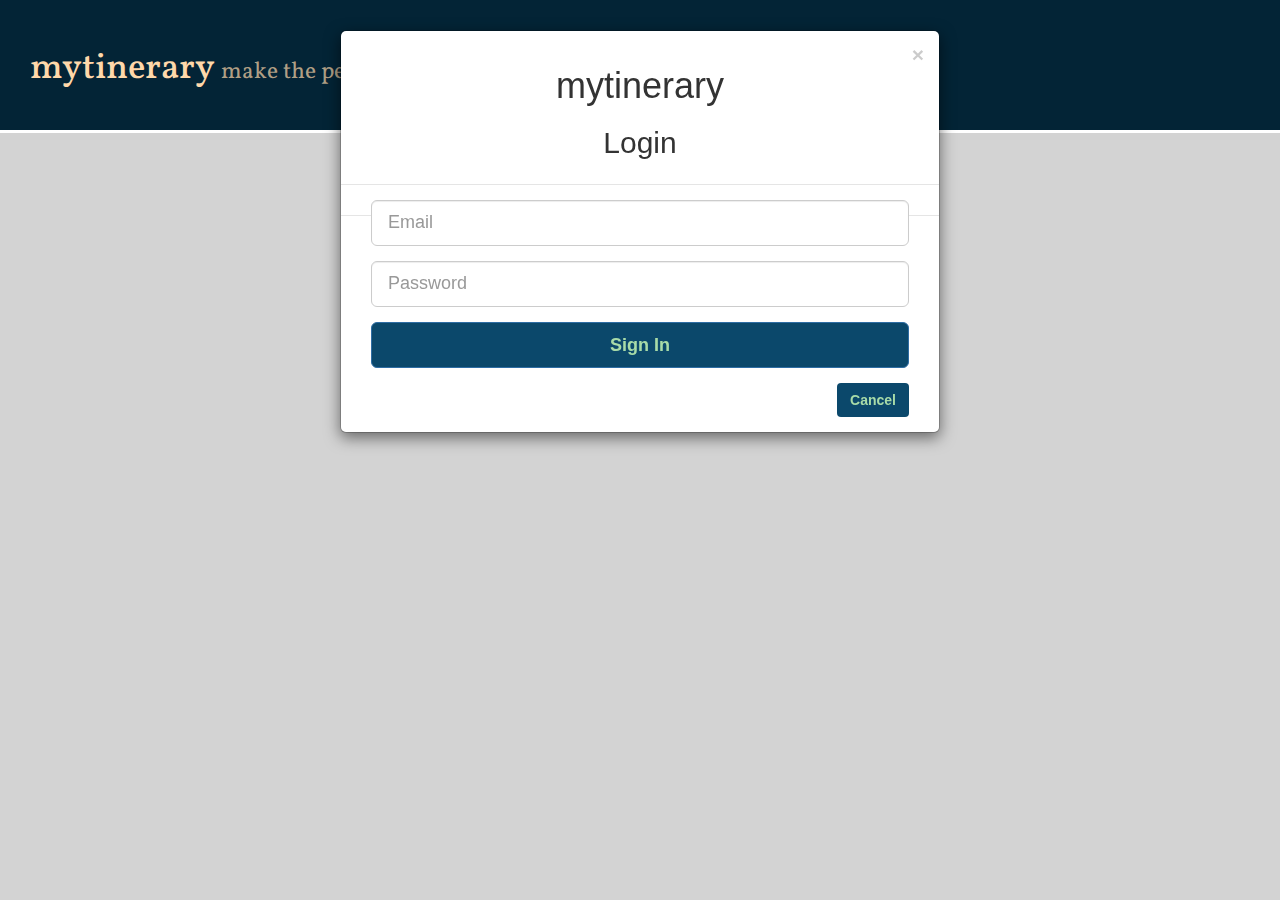
==== commit b0834625: "favicon added" ====
--- a/index.html
+++ b/index.html
@@ -4,7 +4,8 @@
   <meta charset="utf-8">
   <meta http-equiv="X-UA-Compatible" content="IE=edge">
   <title>mytinerary</title>
-
+  <link rel="shortcut icon" href="favicon.ico" type="image/x-icon">
+  <link rel="icon" href="favicon.ico" type="image/x-icon">
   <link href="https://maxcdn.bootstrapcdn.com/bootstrap/3.3.4/css/bootstrap.min.css" rel="stylesheet">
   <script src="https://ajax.googleapis.com/ajax/libs/jquery/2.1.4/jquery.min.js"></script>
   <link href='http://fonts.googleapis.com/css?family=Vollkorn' rel='stylesheet' type='text/css'>
@@ -22,9 +23,11 @@
     <div class="modal-dialog">
     <div class="modal-content">
         <div class="modal-header">
-            <button type="button" class="close" data-dismiss="modal" aria-hidden="true">×</button>
-            <h1 class="text-center">Login</h1>
+            <button type="button" class="close" data-dismiss="modal" aria-hidden="true" id="x-btn">×</button>
+            <h1 class="text-center" id="mytinerary-modal">mytinerary</h1>
+            <h2 class="text-center">Login</h2>
         </div>
+
         <div class="modal-body">
             <form class="form col-md-12 center-block">
               <div class="form-group">
@@ -35,13 +38,13 @@
               </div>
               <div class="form-group">
                 <button class="btn btn-primary btn-lg btn-block" id="sign-in">Sign In</button>
-                <span class="pull-right"><a href="#">Register</a></span><span><a href="#">Need help?</a></span>
+                <!-- <span class="pull-right"><a href="#">Register</a></span><span><a href="#">Need help?</a></span> -->
               </div>
             </form>
         </div>
         <div class="modal-footer">
             <div class="col-md-12">
-            <button class="btn" data-dismiss="modal" aria-hidden="true">Cancel</button>
+            <button class="btn" data-dismiss="modal" aria-hidden="true" id="cancel-btn">Cancel</button>
         </div>
         </div>
     </div>
@@ -58,7 +61,7 @@
 
       <!-- LEFTBAR 1: ITINERARY LIST -->
       <div id="leftbar-itineraries-list" class="leftbar col-sm-3">
-        <h3 id="itineraries-list-header">Itineraries</h3>
+        <h3 id="itineraries-list-header" style="font-family: 'Vollkorn', serif; font-weight: bold">Itineraries</h3>
 
         <!-- Form for adding new Itinerary -->
         <label for="add-itinerary">Add Itinerary</label>
@@ -110,7 +113,7 @@
 
           <div class="form-group form-group-md">
             <label for="upload-image">Upload Event Image</label>
-            <input type="file" id="upload-image">
+            <input type="file" id="upload-image" class="create-event-input">
             <p class="help-block">Image size must be less than 100MB.</p>
           </div>
           <div class="btn-group" role="group" aria-label="..." id="event-create-btns">
@@ -141,45 +144,20 @@
         </div>
 
         <div id="itinerary-container">
-
-          <!-- Sample Full Itinerary View-->
-          <!-- <h2>Sample Itinerary Title</h2>
-            <div class="list-group">
-                <a href="#" class="list-group-item">
-                  <h4 class="list-group-item-heading">Sample Event Title</h4>
-                  <div class="media-left">
-                      <img class="media-object" src="http://placehold.it/100x100" alt="...">
-                  </div>
-                  <h5>Date and Time</h5>
-                  <h5>Location</h5>
-                  <h5>Attendees: Sample attendees list</h5>
-                  <p class="list-group-item-text">XOXO cronut brunch mlkshk, pork belly Odd Future trust fund umami. Migas you probably haven't heard of them Williamsburg leggings. Drinking vinegar iPhone mustache, twee mixtape readymade Helvetica chambray. Paleo polaroid Schlitz photo booth blog. Sartorial Truffaut butcher, paleo chia synth XOXO organic. Jean shorts DIY you probably haven't heard of them distillery, deep v kale chips Kickstarter meggings occupy narwhal Helvetica authentic dreamcatcher roof party. Craft beer seitan Carles gluten-free messenger bag, hella Kickstarter chillwave selvage letterpress Brooklyn kale chips bespoke locavore ennui.</p>
-                  <div class="btn-group" role="group" aria-label="..." id="event-btns">
-                    <button type="button" class="btn btn-default" id="edit-event-btn">Edit Event</button>
-                    <button type="button" class="btn btn-default" id="delete-event-btn">Delete Event</button>
-                  </div>
-                </a>
-            </div> -->
-            <!-- End Sample Full Itinerary View -->
-
-            <!-- Template Full Itinerary View -->
-            <div id="itinerary-header-name">
-              <h2>Select an Itinerary to View</h2>
+          <!-- Template Full Itinerary View -->
+          <div id="itinerary-header-name">
+            <h2 style="font-family: 'Vollkorn', serif; font-weight: bold">Select an Itinerary to View or Create a New Itinerary</h2>
+          </div>
+          <div class="list-group" id="itinerary-body-events">
+            <div id="current-event">
             </div>
-            <div class="list-group" id="itinerary-body-events">
-              <div id="current-event">
-              </div>
-            </div>
-
+          </div>
         <!-- Closing for itinerary container -->
         </div>
-
       <!-- Closing tag for #main div -->
       </div>
-
     <!-- Closing tag for #row div -->
     </div>
-
   <!-- Closing tag for #container div -->
   </div>
 
